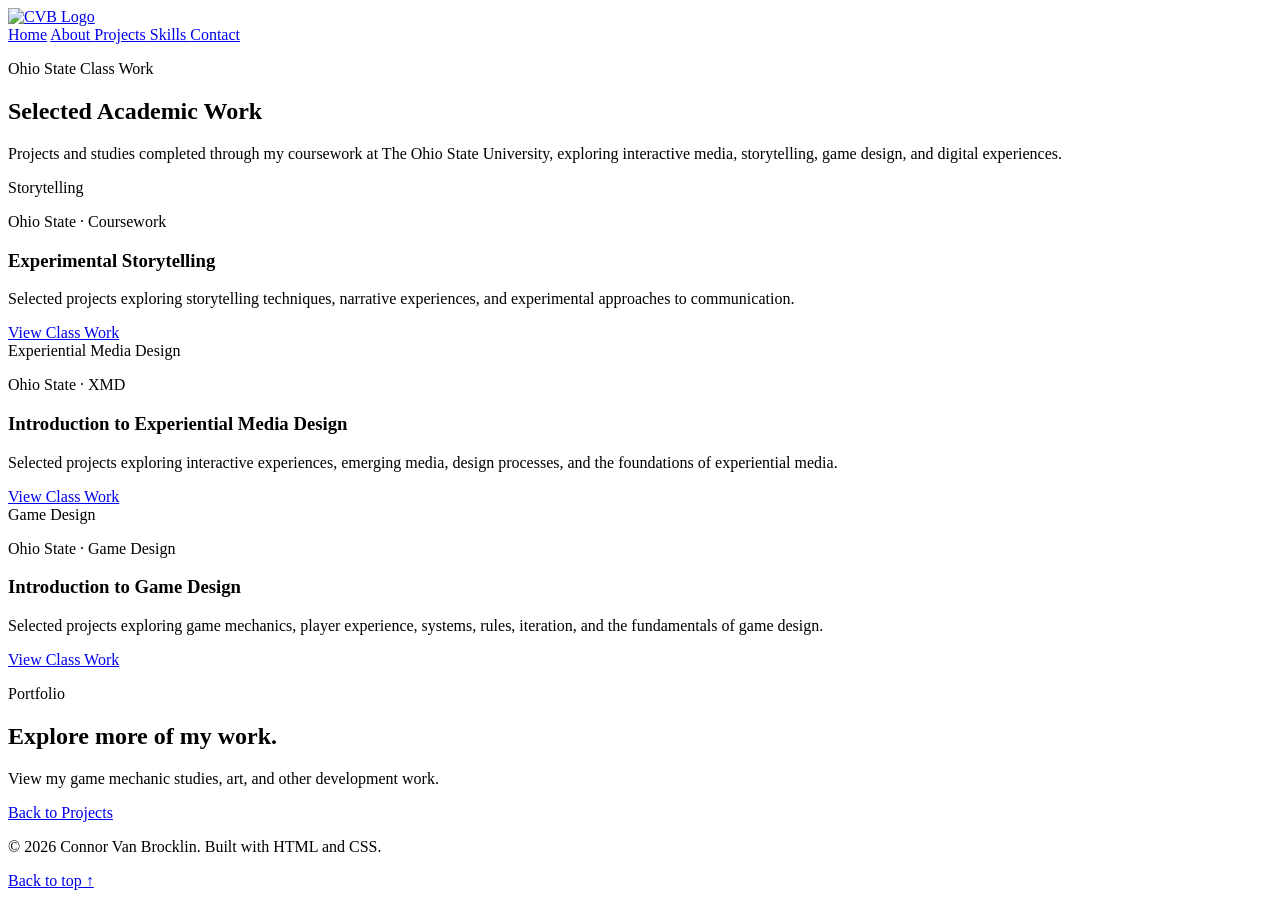
==== projects/school/index.html @ 20356670 "fixed all pathing for school up to class projects page" ====
<!DOCTYPE html>
<html lang="en">

<head>
    <meta charset="UTF-8">
    <meta name="viewport" content="width=device-width, initial-scale=1.0">

    <title>Ohio State Class Work | Connor Van Brocklin</title>

    <link rel="stylesheet" href="../../style.css">
</head>

<body>

    <!-- =========================
         NAVIGATION
    ========================== -->

    <header class="site-header">
        <nav class="navbar">

            <a class="logo" href="../../index.html#home">
                <img src="/images/Logo.svg" alt="CVB Logo">
            </a>

            <div class="nav-links">
                <a href="../../index.html#home">Home</a>

                <a href="../../index.html#about">
                    About
                </a>

                <a href="../../index.html#projects">
                    Projects
                </a>

                <a href="../../index.html#skills">
                    Skills
                </a>

                <a class="contact-link"
                   href="mailto:vanbrocklin.5@osu.edu">
                    Contact
                </a>
            </div>

        </nav>
    </header>


    <main>

        <!-- =========================
             PAGE HEADING
        ========================== -->

        <section class="content-section">

            <div class="section-heading">

                <p class="eyebrow">
                    Ohio State Class Work
                </p>

                <h1>Selected Academic Work</h1>

                <p>
                    Projects and studies completed through my coursework
                    at The Ohio State University, exploring interactive
                    media, storytelling, game design, and digital experiences.
                </p>

            </div>


            <!-- =========================
                 CLASS CARDS
            ========================== -->

            <div class="project-grid">


                <!-- EXPERIMENTAL STORYTELLING -->

                <article class="project-card featured-project">

                    <div class="project-image placeholder-image">
                        <span>Storytelling</span>
                    </div>

                    <div class="project-content">

                        <p class="project-type">
                            Ohio State · Coursework
                        </p>

                        <h3>Experimental Storytelling</h3>

                        <p>
                            Selected projects exploring storytelling
                            techniques, narrative experiences, and
                            experimental approaches to communication.
                        </p>

                        <div class="project-links">

                            <a href="/projects/school/story/index.html">
                                View Class Work
                            </a>

                        </div>

                    </div>

                </article>


                <!-- INTRODUCTION TO EXPERIENTIAL MEDIA DESIGN -->

                <article class="project-card">

                    <div class="project-image placeholder-image">
                        <span>Experiential Media Design</span>
                    </div>

                    <div class="project-content">

                        <p class="project-type">
                            Ohio State · XMD
                        </p>

                        <h3>Introduction to Experiential Media Design</h3>

                        <p>
                            Selected projects exploring interactive
                            experiences, emerging media, design processes,
                            and the foundations of experiential media.
                        </p>

                        <div class="project-links">

                            <a href="/projects/school/xmd/index.html">
                                View Class Work
                            </a>

                        </div>

                    </div>

                </article>


                <!-- INTRODUCTION TO GAME DESIGN -->

                <article class="project-card">

                    <div class="project-image placeholder-image">
                        <span>Game Design</span>
                    </div>

                    <div class="project-content">

                        <p class="project-type">
                            Ohio State · Game Design
                        </p>

                        <h3>Introduction to Game Design</h3>

                        <p>
                            Selected projects exploring game mechanics,
                            player experience, systems, rules, iteration,
                            and the fundamentals of game design.
                        </p>

                        <div class="project-links">

                            <a href="/projects/school/gameDesign/index.html">
                                View Class Work
                            </a>

                        </div>

                    </div>

                </article>


            </div>

        </section>


        <!-- =========================
             BACK TO PORTFOLIO
        ========================== -->

        <section class="contact-section surface">

            <div>

                <p class="eyebrow">
                    Portfolio
                </p>

                <h2>Explore more of my work.</h2>

                <p>
                    View my game mechanic studies,
                    art, and other development work.
                </p>

            </div>

            <a class="button primary-button"
               href="../../index.html#projects">
                Back to Projects
            </a>

        </section>

    </main>


    <!-- =========================
         FOOTER
    ========================== -->

    <footer class="site-footer">

        <p>
            © 2026 Connor Van Brocklin. Built with HTML and CSS.
        </p>

        <a href="#">
            Back to top ↑
        </a>

    </footer>

</body>

</html>
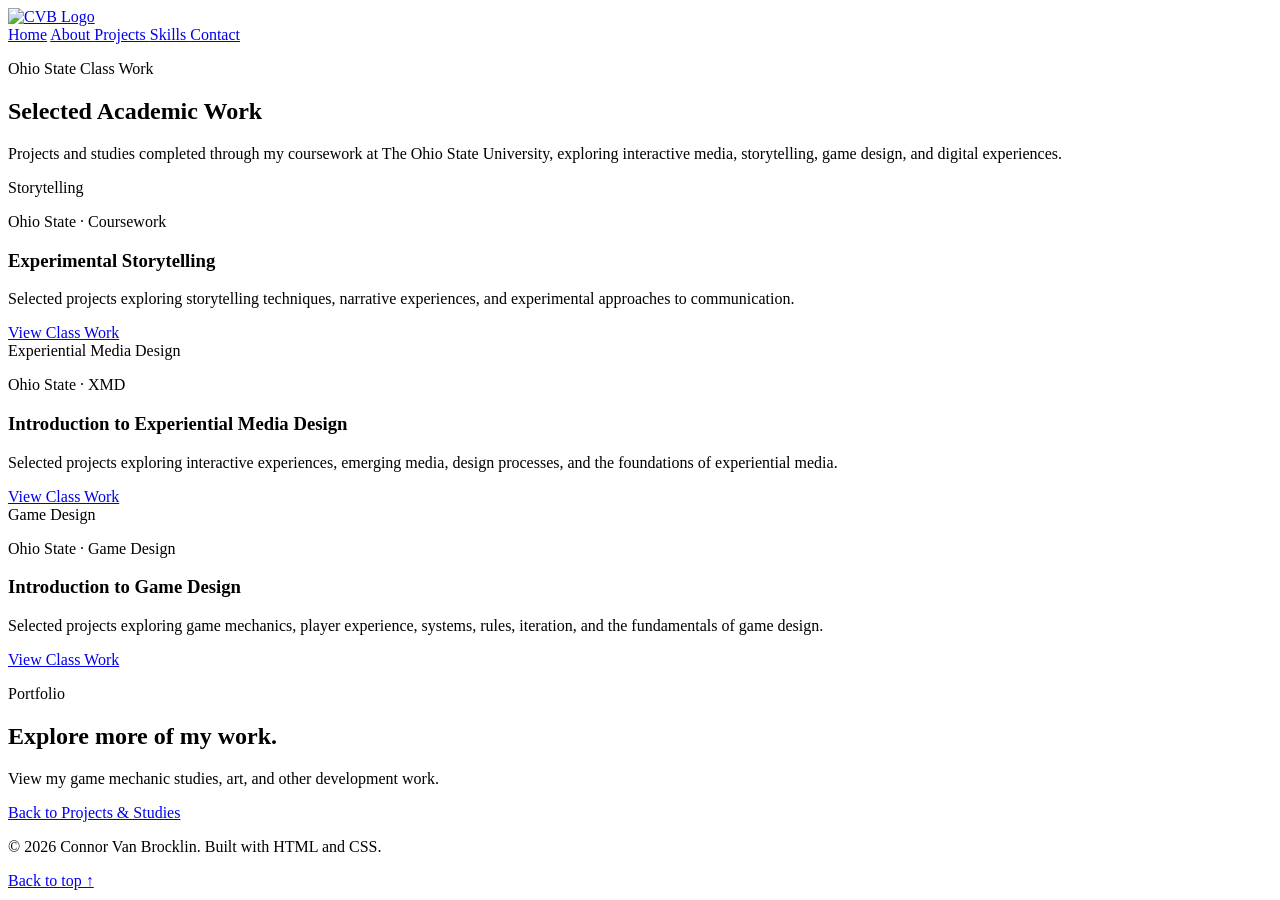
==== commit 654c2889: "Created html for next projects to be added and updated button text to tell the user where they will " ====
--- a/projects/school/index.html
+++ b/projects/school/index.html
@@ -20,7 +20,7 @@
         <nav class="navbar">
 
             <a class="logo" href="../../index.html#home">
-                <img src="/images/Logo.svg" alt="CVB Logo">
+                <img src="../../images/Logo.svg" alt="CVB Logo">
             </a>
 
             <div class="nav-links">
@@ -104,7 +104,7 @@
 
                         <div class="project-links">
 
-                            <a href="/projects/school/story/index.html">
+                            <a href="story/index.html">
                                 View Class Work
                             </a>
 
@@ -139,7 +139,7 @@
 
                         <div class="project-links">
 
-                            <a href="/projects/school/xmd/index.html">
+                            <a href="xmd/index.html">
                                 View Class Work
                             </a>
 
@@ -174,7 +174,7 @@
 
                         <div class="project-links">
 
-                            <a href="/projects/school/gameDesign/index.html">
+                            <a href="gameDesign/index.html">
                                 View Class Work
                             </a>
 
@@ -213,7 +213,7 @@
 
             <a class="button primary-button"
                href="../../index.html#projects">
-                Back to Projects
+                Back to Projects & Studies
             </a>
 
         </section>
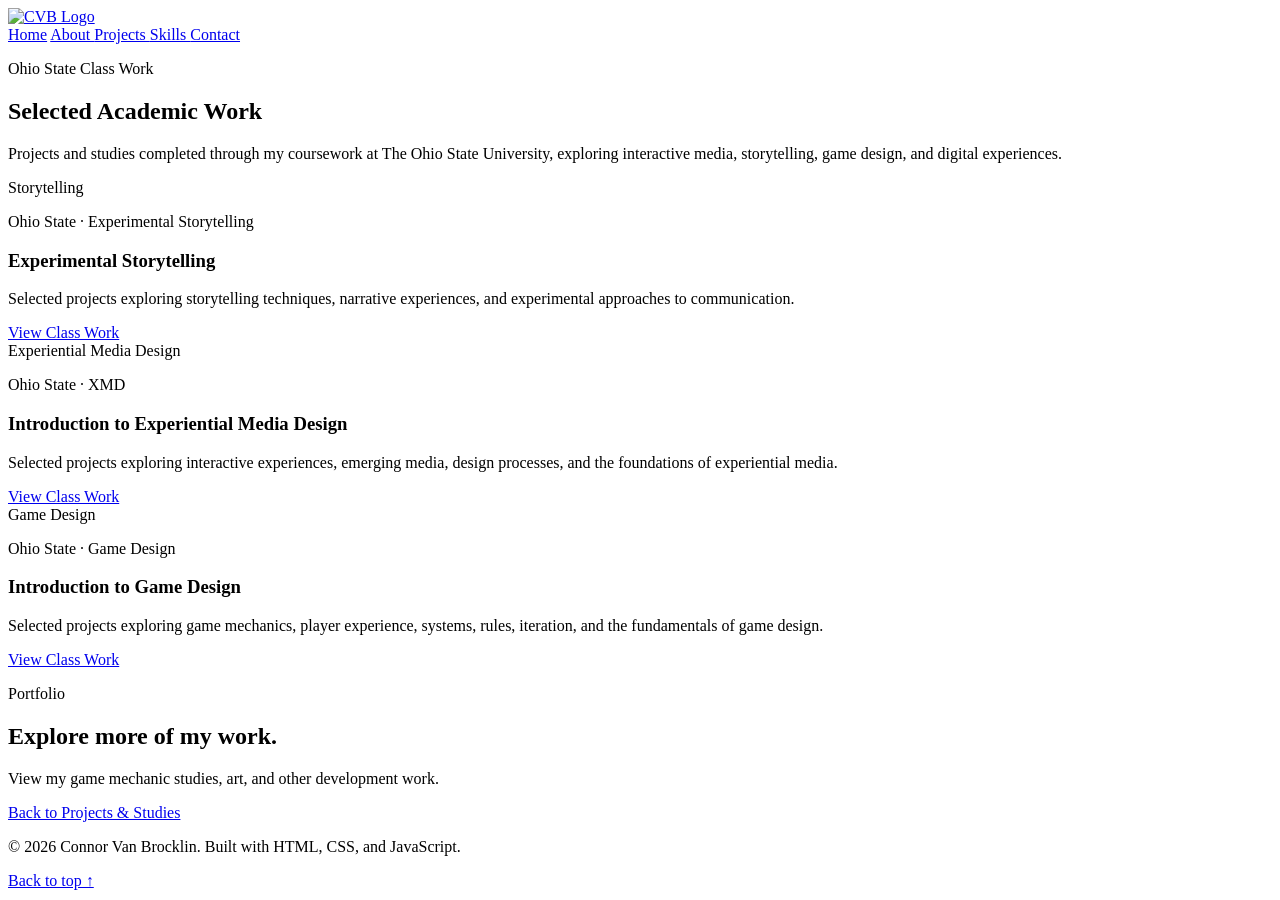
==== commit 96160f85: "JS setup to handle images & fixed html to have correct course information displayed" ====
--- a/projects/school/index.html
+++ b/projects/school/index.html
@@ -38,8 +38,7 @@
                     Skills
                 </a>
 
-                <a class="contact-link"
-                   href="mailto:vanbrocklin.5@osu.edu">
+                <a class="contact-link" href="mailto:vanbrocklin.5@osu.edu">
                     Contact
                 </a>
             </div>
@@ -91,7 +90,7 @@
                     <div class="project-content">
 
                         <p class="project-type">
-                            Ohio State · Coursework
+                            Ohio State · Experimental Storytelling
                         </p>
 
                         <h3>Experimental Storytelling</h3>
@@ -211,8 +210,7 @@
 
             </div>
 
-            <a class="button primary-button"
-               href="../../index.html#projects">
+            <a class="button primary-button" href="../../index.html#projects">
                 Back to Projects & Studies
             </a>
 
@@ -228,7 +226,8 @@
     <footer class="site-footer">
 
         <p>
-            © 2026 Connor Van Brocklin. Built with HTML and CSS.
+            © <span data-current-year></span>
+            Connor Van Brocklin. Built with HTML, CSS, and JavaScript.
         </p>
 
         <a href="#">
@@ -237,6 +236,9 @@
 
     </footer>
 
+    <script src="../../script.js"></script>
+    <script src="../../gallery.js"></script>
+
 </body>
 
 </html>
